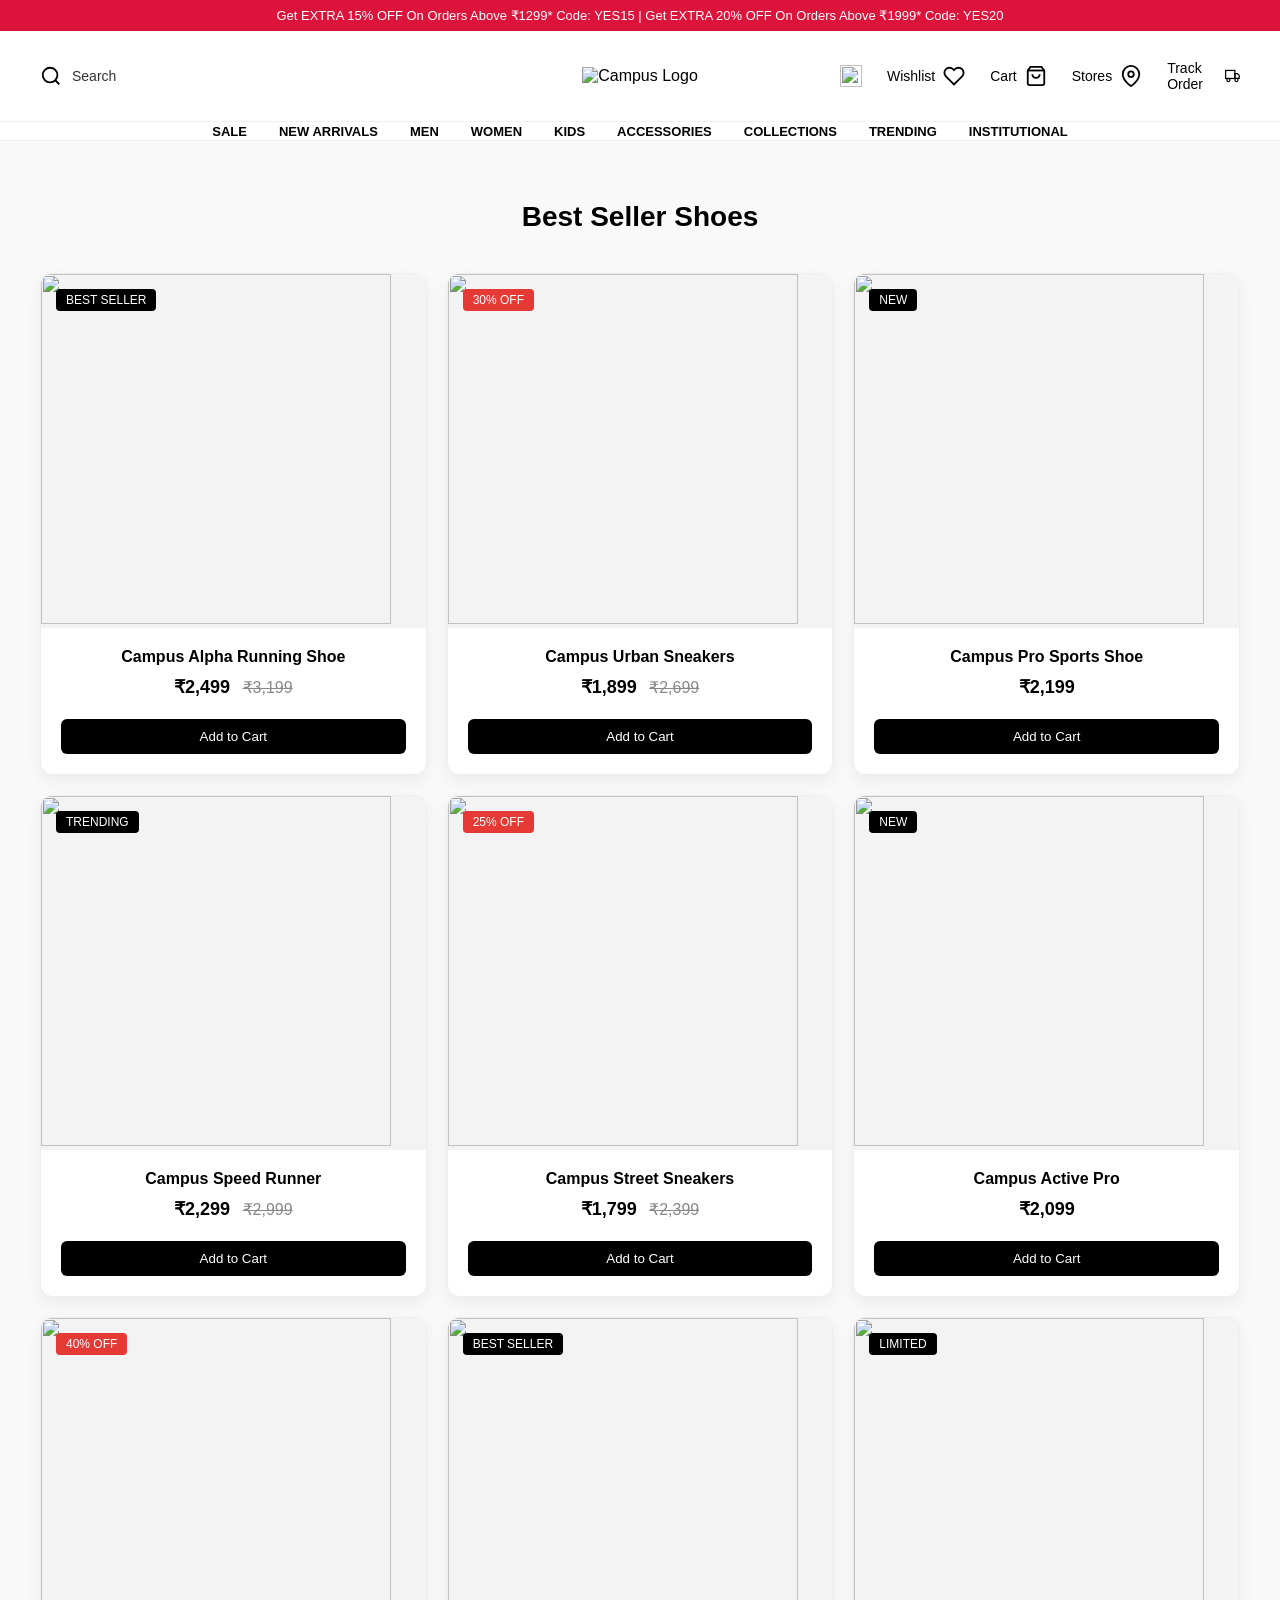
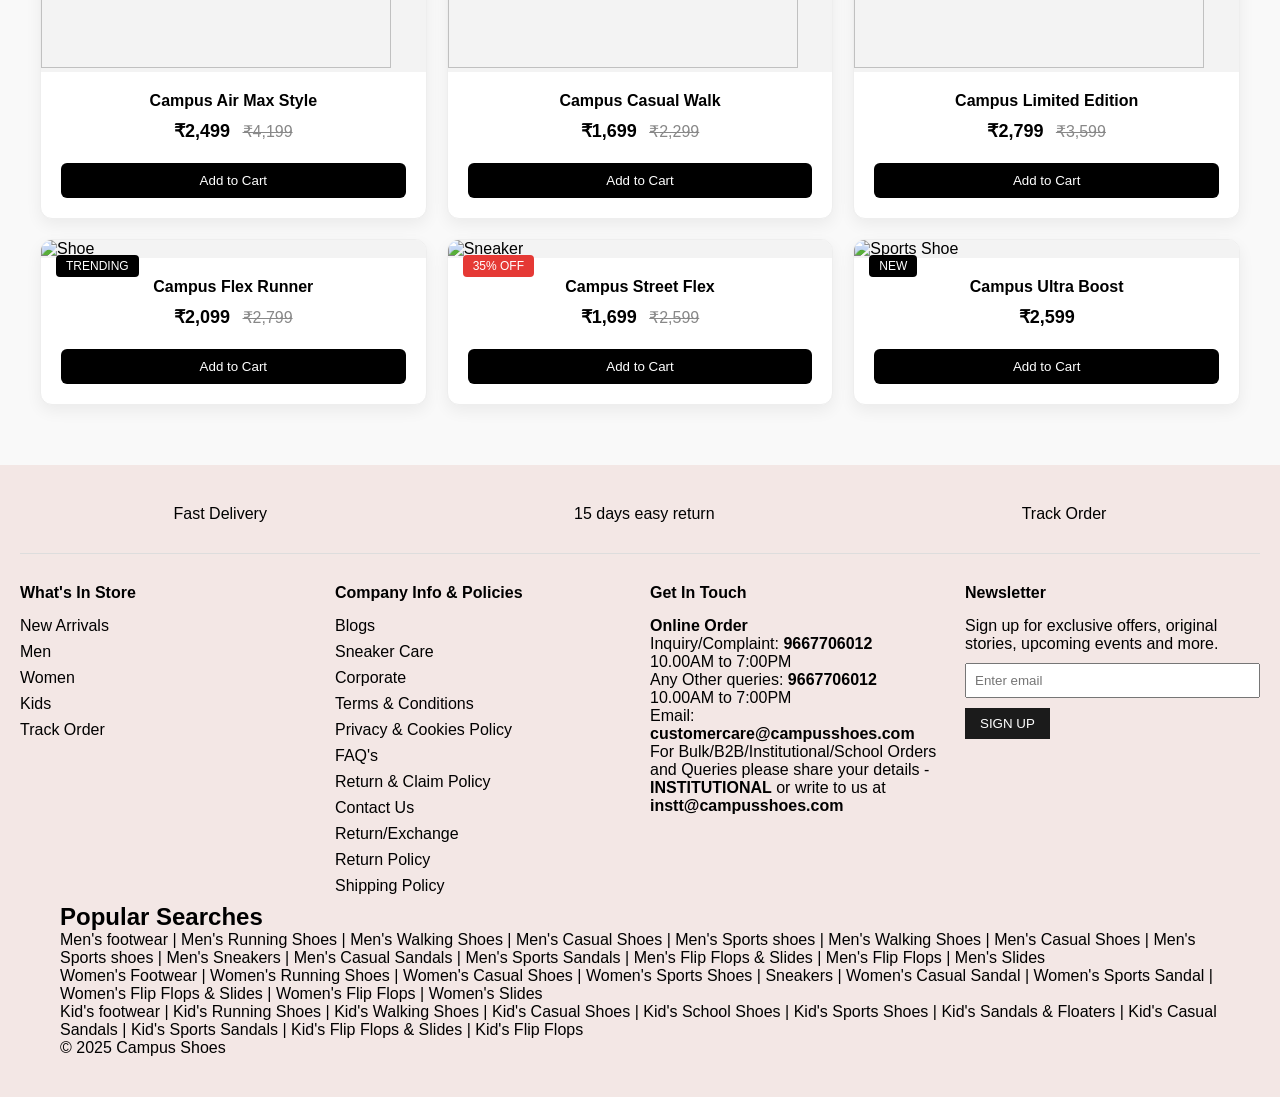
==== index.html @ 20be83b8 "project of the day" ====
<!DOCTYPE html>
<html lang="en">
  <head>
    <meta charset="UTF-8" />
    <meta name="viewport" content="width=device-width, initial-scale=1.0" />
    <title>Campus</title>
    <link rel="stylesheet" href="./FRONT-END/CSS/Home.css" />
  </head>

  <body>

    <div class="top-bar">
        Get EXTRA 15% OFF On Orders Above ₹1299* Code: YES15
        <span class="divider">|</span>
        Get EXTRA 20% OFF On Orders Above ₹1999* Code: YES20
    </div>

    <header class="main-header">
        <div class="container header-content">
            
            <div class="search-container">
                <svg class="icon" viewBox="0 0 24 24">
                    <circle cx="11" cy="11" r="8"></circle>
                    <line x1="21" y1="21" x2="16.65" y2="16.65"></line>
                </svg>
                <span class="search-text">Search</span>
            </div>

            <div class="logo-container">
                <img src="./utils/brand_logo.svg" alt="Campus Logo" class="logo-img">
            </div>

            <div class="actions-container">
                
                <div class="action-item profile-wrapper">
                   <img class="icon" src="./utils/profile.svg" alt="">
                </div>

                <div class="action-item">
                    <span class="action-text">Wishlist</span>
                    <svg class="icon" viewBox="0 0 24 24">
                        <path d="M20.84 4.61a5.5 5.5 0 0 0-7.78 0L12 5.67l-1.06-1.06a5.5 5.5 0 0 0-7.78 7.78l1.06 1.06L12 21.23l7.78-7.78 1.06-1.06a5.5 5.5 0 0 0 0-7.78z"></path>
                    </svg>
                </div>

                <div class="action-item">
                    <span class="action-text">Cart</span>
                    <svg class="icon" viewBox="0 0 24 24">
                        <path d="M6 2L3 6v14a2 2 0 0 0 2 2h14a2 2 0 0 0 2-2V6l-3-4z"></path>
                        <line x1="3" y1="6" x2="21" y2="6"></line>
                        <path d="M16 10a4 4 0 0 1-8 0"></path>
                    </svg>
                </div>

                <div class="action-item">
                    <span class="action-text">Stores</span>
                    <svg class="icon" viewBox="0 0 24 24">
                        <path d="M21 10c0 7-9 13-9 13s-9-6-9-13a9 9 0 0 1 18 0z"></path>
                        <circle cx="12" cy="10" r="3"></circle>
                    </svg>
                </div>

                <div class="action-item">
                    <span class="action-text">Track Order</span>
                    <svg class="icon" viewBox="0 0 24 24">
                        <rect x="1" y="3" width="15" height="13"></rect>
                        <polygon points="16 8 20 8 23 11 23 16 16 16 16 8"></polygon>
                        <circle cx="5.5" cy="18.5" r="2.5"></circle>
                        <circle cx="18.5" cy="18.5" r="2.5"></circle>
                    </svg>
                </div>

            </div>
        </div>
    </header>

       <!-- navbar -->
    <nav class="nav-bar">
        <ul class="nav-list">
            <li class="nav-item"><a href="./FRONT-END/Pages/sales.html" class="nav-link">Sale</a></li>
            <li class="nav-item"><a href="./FRONT-END/Pages/new_arrivals.html" class="nav-link">New Arrivals</a></li>
            <li class="nav-item"><a href="./FRONT-END/Pages/men.html" class="nav-link">Men</a></li>
            <li class="nav-item"><a href="#" class="nav-link">Women</a></li>
            <li class="nav-item"><a href="#" class="nav-link">Kids</a></li>
            <li class="nav-item"><a href="#" class="nav-link">Accessories</a></li>
            <li class="nav-item"><a href="#" class="nav-link">Collections</a></li>
            <li class="nav-item"><a href="#" class="nav-link">Trending</a></li>
            <li class="nav-item"><a href="#" class="nav-link">Institutional</a></li>
        </ul>
    </nav>

    <!-- PRODUCT SECTION -->
<section class="product-section">
  <h2 class="section-title">Best Seller Shoes</h2>

  <div class="product-grid">

    
    <div class="product-card">
      <span class="badge">BEST SELLER</span>
      <div class="product-img">
        <img src="https://5.imimg.com/data5/BJ/PX/MY-35581878/adidas-vermont-white-running-shoes-500x500.png">
      </div>
      <div class="product-info">
        <h3>Campus Alpha Running Shoe</h3>
        <div class="price">
          <span class="new-price">₹2,499</span>
          <span class="old-price">₹3,199</span>
        </div>
        <button class="add-cart">Add to Cart</button>
      </div>
    </div>

    
    <div class="product-card">
      <span class="badge sale">30% OFF</span>
      <div class="product-img">
        <img src="https://trase.in/cdn/shop/files/42139-BKWH-1.jpg?v=1749468869">
      </div>
      <div class="product-info">
        <h3>Campus Urban Sneakers</h3>
        <div class="price">
          <span class="new-price">₹1,899</span>
          <span class="old-price">₹2,699</span>
        </div>
        <button class="add-cart">Add to Cart</button>
      </div>
    </div>


    <div class="product-card">
      <span class="badge">NEW</span>
      <div class="product-img">
        <img src="https://static.vecteezy.com/system/resources/thumbnails/046/323/598/small/pair-of-colorful-sports-shoes-for-active-lifestyle-png.png">
      </div>
      <div class="product-info">
        <h3>Campus Pro Sports Shoe</h3>
        <div class="price">
          <span class="new-price">₹2,199</span>
        </div>
        <button class="add-cart">Add to Cart</button>
      </div>
    </div>

    
    <div class="product-card">
      <span class="badge">TRENDING</span>
      <div class="product-img">
        <img src="https://www.campusshoes.com/cdn/shop/files/PUMPED_22G-1313_BLK_LGRN_07.webp?v=1757588361">
      </div>
      <div class="product-info">
        <h3>Campus Speed Runner</h3>
        <div class="price">
          <span class="new-price">₹2,299</span>
          <span class="old-price">₹2,999</span>
        </div>
        <button class="add-cart">Add to Cart</button>
      </div>
    </div>


    <div class="product-card">
      <span class="badge sale">25% OFF</span>
      <div class="product-img">
        <img src="https://www.campusshoes.com/cdn/shop/files/ENCORE_22G-13434_OFF_WHT-NAVY_01.webp?v=1773141540">
      </div>
      <div class="product-info">
        <h3>Campus Street Sneakers</h3>
        <div class="price">
          <span class="new-price">₹1,799</span>
          <span class="old-price">₹2,399</span>
        </div>
        <button class="add-cart">Add to Cart</button>
      </div>
    </div>

    
    <div class="product-card">
      <span class="badge">NEW</span>
      <div class="product-img">
        <img src="https://www.campusshoes.com/cdn/shop/files/ENCORE_22G-13434_WHT-SILVER_01.webp?v=1773141233">
      </div>
      <div class="product-info">
        <h3>Campus Active Pro</h3>
        <div class="price">
          <span class="new-price">₹2,099</span>
        </div>
        <button class="add-cart">Add to Cart</button>
      </div>
    </div>

    
    <div class="product-card">
      <span class="badge sale">40% OFF</span>
      <div class="product-img">
        <img src="https://www.campusshoes.com/cdn/shop/files/OG-27_OG-27_WHT_01.webp?v=1763550205">
      </div>
      <div class="product-info">
        <h3>Campus Air Max Style</h3>
        <div class="price">
          <span class="new-price">₹2,499</span>
          <span class="old-price">₹4,199</span>
        </div>
        <button class="add-cart">Add to Cart</button>
      </div>
    </div>

    
    <div class="product-card">
      <span class="badge">BEST SELLER</span>
      <div class="product-img">
        <img src="https://assets.myntassets.com/w_360,q_50,,dpr_2,fl_progressive,f_webp/assets/images/2024/OCTOBER/10/FXR0nIdl_887137e5b7454a2d90da88d198b4e7dd.jpg">
      </div>
      <div class="product-info">
        <h3>Campus Casual Walk</h3>
        <div class="price">
          <span class="new-price">₹1,699</span>
          <span class="old-price">₹2,299</span>
        </div>
        <button class="add-cart">Add to Cart</button>
      </div>
    </div>

    
    <div class="product-card">
      <span class="badge">LIMITED</span>
      <div class="product-img">
        <img src="https://assets.myntassets.com/assets/images/29837536/2024/8/5/98638d5d-c225-41c1-81b7-b8c1619c263b1722845854687-Campus-Men-Round-Toe-Memory-Foam-Sneakers-8591722845854546-12.jpg">
      </div>
      <div class="product-info">
        <h3>Campus Limited Edition</h3>
        <div class="price">
          <span class="new-price">₹2,799</span>
          <span class="old-price">₹3,599</span>
        </div>
        <button class="add-cart">Add to Cart</button>
      </div>
    </div>
     <!-- PRODUCT 10 -->
<div class="product-card">
  <span class="badge">TRENDING</span>

  <div class="product-img">
    <img src="https://images-static.nykaa.com/media/catalog/product/4/b/4b3f07a22L1000Beige_1.jpg?tr=w-500" alt="Shoe">
  </div>

  <div class="product-info">
    <h3>Campus Flex Runner</h3>

    <div class="price">
      <span class="new-price">₹2,099</span>
      <span class="old-price">₹2,799</span>
    </div>

    <button class="add-cart">Add to Cart</button>
  </div>
</div>

<!-- PRODUCT 11 -->
<div class="product-card">
  <span class="badge sale">35% OFF</span>

  <div class="product-img">
    <img src="https://assets.myntassets.com/w_360,q_50,,dpr_2,fl_progressive,f_webp/assets/images/2025/APRIL/5/lwsS5gOo_aeb4691b86c540b4b298bdfb15d389ee.jpg" alt="Sneaker">
  </div>

  <div class="product-info">
    <h3>Campus Street Flex</h3>

    <div class="price">
      <span class="new-price">₹1,699</span>
      <span class="old-price">₹2,599</span>
    </div>

    <button class="add-cart">Add to Cart</button>
  </div>
</div>

<!-- PRODUCT 12 -->
<div class="product-card">
  <span class="badge">NEW</span>

  <div class="product-img">
    <img src="https://m.media-amazon.com/images/I/41uL7qvOUUL._AC_UY300_.jpg" alt="Sports Shoe">
  </div>

  <div class="product-info">
    <h3>Campus Ultra Boost</h3>

    <div class="price">
      <span class="new-price">₹2,599</span>
    </div>

    <button class="add-cart">Add to Cart</button>
  </div>
</div>
   

  </div>

</section>

    <!-- footer -->
    <footer>
      <div class="footer-top">
    <div class="service">
      <i class="fas fa-truck"></i>
      <p>Fast Delivery</p>
    </div>
    <div class="service">
      <i class="fas fa-tag"></i>
      <p>15 days easy return</p>
    </div>
    <div class="service">
      <i class="fas fa-map-marker-alt"></i>
      <p>Track Order</p>
    </div>
  </div>

  <div class="footer-main">
    <div class="footer-column">
      <h4>What's In Store</h4>
      <ul>
        <li>New Arrivals</li>
        <li>Men</li>
        <li>Women</li>
        <li>Kids</li>
        <li>Track Order</li>
      </ul>
    </div>

    <div class="footer-column">
      <h4>Company Info & Policies</h4>
      <ul>
        <li>Blogs</li>
        <li>Sneaker Care</li>
        <li>Corporate</li>
        <li>Terms & Conditions</li>
        <li>Privacy & Cookies Policy</li>
        <li>FAQ's</li>
        <li>Return & Claim Policy</li>
        <li>Contact Us</li>
        <li>Return/Exchange</li>
        <li>Return Policy</li>
        <li>Shipping Policy</li>
      </ul>
    </div>

    <div class="footer-column">
      <h4>Get In Touch</h4>
      <p><strong>Online Order</strong></p>
      <p>Inquiry/Complaint: <strong>9667706012</strong><br>10.00AM to 7:00PM</p>
      <p>Any Other queries: <strong>9667706012</strong><br>10.00AM to 7:00PM</p>
      <p>Email: <strong>customercare@campusshoes.com</strong></p>
      <p>For Bulk/B2B/Institutional/School Orders and Queries please share your details - <strong>INSTITUTIONAL</strong> or write to us at <strong>instt@campusshoes.com</strong></p>
    </div>

    <div class="footer-column">
      <h4>Newsletter</h4>
      <p>Sign up for exclusive offers, original stories, upcoming events and more.</p>
      <input type="email" placeholder="Enter email">
      <button>SIGN UP</button>
      <div class="social-icons">
        <i class="fab fa-facebook-f"></i>
        <i class="fab fa-youtube"></i>
        <i class="fab fa-instagram"></i>
        <i class="fab fa-x-twitter"></i>
      </div>
    </div>
  </div>
       <div class="container">
            <div class="categories-interlin-section">
                <h2 class="Popular">Popular Searches</h2>
                <div class="men-links" style="display:block;">
                    <a href="" > Men's footwear |</a>
                    <a href="#">Men's Running Shoes |</a>
                    <a href="#">Men's Walking Shoes |</a>
                    <a href="#">Men's Casual Shoes |</a>
                    <a href="#"> Men's Sports shoes |</a>
                    <a href="#">Men's Walking Shoes |</a>
                    <a href="#">Men's Casual Shoes |</a>
                    <a href="#">Men's Sports shoes |</a>
                    <a href="#">Men's Sneakers |</a>
                    <a href="#"> Men's Casual Sandals |</a>
                    <a href="#"> Men's Sports Sandals |</a>
                    <a href="#"> Men's Flip Flops & Slides |</a>
                    <a href="#">Men's Flip Flops |</a>
                    <a href="#">Men's Slides</a>
                   </div>
                   <div class="women-links" style="display:block;">
                    <a href="#">Women's Footwear |</a>
                    <a href="#">Women's Running Shoes |</a>
                    <a href="#">Women's Casual Shoes |</a>
                    <a href="#">Women's Sports Shoes |</a>
                    <a href="#">Sneakers |</a>
                    <a href="#">Women's Casual Sandal |</a>
                    <a href="#">Women's Sports Sandal |</a>
                    <a href="#">Women's Flip Flops & Slides |</a>
                    <a href="#">Women's Flip Flops |</a>
                    <a href="#">Women's Slides</a>
                   </div>
                   <div class="kids-links" style="display:block;">
                    <a href="#"> Kid's footwear  |</a>
                    <a href="#">Kid's Running Shoes |</a>
                    <a href="#">Kid's Walking Shoes |</a>
                    <a href="#">Kid's Casual Shoes |</a>
                    <a href="#">Kid's School Shoes |</a>
                    <a href="#">Kid's Sports Shoes |</a>
                    <a href="#">Kid's Sandals & Floaters |</a>
                    <a href="#">Kid's Casual Sandals |</a>
                    <a href="#">Kid's Sports Sandals |</a>
                    <a href="#">Kid's Flip Flops & Slides |</a>
                    <a href="#"> Kid's Flip Flops</a>
                </div>
            </div>
        </div>
        <div class="container">

            <div class="last_row">
                <div class="section-footer_row_col">
                    <div class="copyright">
                        <span class="copy">© 2025 
                            <a href="#">Campus Shoes</a>
                        </span>
                    </div>
                </div>

            </div>
      </div>
</footer>

  </body>
</html>
---- FRONT-END/CSS/Home.css ----
* {
  margin: 0;
  padding: 0;
  box-sizing: border-box;
}

body {
  font-family: -apple-system, BlinkMacSystemFont, "Segoe UI", Roboto, Helvetica,
    Arial, sans-serif;
  background-color: #ffffff;
  overflow-x: hidden;
}

.container {
  width: 100%;
  padding: 0 40px;
  max-width: 1400px;
  margin: 0 auto;
}

a {
  text-decoration: none;
  color: inherit;
}

/* ================= TOP BAR ================= */

.top-bar {
  background-color: #dc143c;
  color: white;
  font-size: 13px;
  text-align: center;
  padding: 8px 0;
  font-weight: 500;
}

/* ================= HEADER ================= */

.main-header {
  background: white;
  padding: 15px 0;
  border-bottom: 1px solid #f0f0f0;
}

.header-content {
  display: flex;
  justify-content: space-between;
  align-items: center;
  height: 60px;
}

.search-container {
  display: flex;
  align-items: center;
  gap: 10px;
  flex: 1;
  cursor: pointer;
}

.search-text {
  font-size: 14px;
  color: #333;
}

.logo-container {
  flex: 1;
  display: flex;
  justify-content: center;
}

.logo-img {
  max-height: 100px;
  object-fit: contain;
}

.actions-container {
  display: flex;
  justify-content: flex-end;
  gap: 25px;
  flex: 1;
}

.action-item {
  display: flex;
  align-items: center;
  gap: 8px;
  font-size: 14px;
  cursor: pointer;
}

.action-item:hover {
  color: #dc143c;
}

.icon {
  width: 22px;
  height: 22px;
  fill: none;
  stroke: currentColor;
  stroke-width: 2;
}

/* ================= NAVBAR ================= */

.nav-bar {
  background: white;
  border-bottom: 1px solid #eeeeee;
}

.nav-list {
  display: flex;
  justify-content: center;
  list-style: none;
}

.nav-item {
  margin: 0 16px;
}

.nav-link {
  padding: 18px 0;
  font-size: 13px;
  font-weight: 600;
  text-transform: uppercase;
}

.nav-link:hover {
  color: #dc143c;
}

/* ================= PRODUCT SECTION ================= */

.product-section {
  padding: 60px 40px;
  background: #f9f9f9;
}

.section-title {
  text-align: center;
  font-size: 28px;
  margin-bottom: 40px;
}

.product-grid {
  display: grid;
  grid-template-columns: repeat(auto-fit, minmax(320px, 1fr));
  gap: 20px;
}

/* PRODUCT CARD (NO ANIMATION) */
.product-card {
  background: #fff;
  border-radius: 12px;
  overflow: hidden;
  position: relative;
  box-shadow: 0 8px 20px rgba(0,0,0,0.08);

  display: flex;
  flex-direction: column;
  transition: box-shadow 0.3s ease;
}

.product-card {
  cursor: pointer;
  border: 1px solid #eee;
  box-shadow: 0 6px 16px rgba(0,0,0,0.06);
  transition: box-shadow 0.3s ease, border-color 0.3s ease;
}

.product-card:hover {
  box-shadow: 0 18px 35px rgba(0,0,0,0.18);
  border-color: #ddd;
}


.product-img {
  background: #f3f3f3;
}

.product-img img {
  width: 350px;
  height: 350px;
  object-fit:cover;
}

/* PRODUCT INFO */
.product-info {
  padding: 20px;
  text-align: center;
  display: flex;
  flex-direction: column;
  height: 100%;
}

.product-info h3 {
  font-size: 16px;
  margin-bottom: 10px;
  
}

/* PRICE */
.price {
  margin-bottom: 15px;
  min-height: 28px;
}

.new-price {
  font-weight: bold;
  font-size: 18px;
}

.old-price {
  text-decoration: line-through;
  color: #888;
  margin-left: 8px;
}

/* ADD TO CART */
.add-cart {
  padding: 10px 18px;
  border: none;
  background: black;
  color: #fff;
  cursor: pointer;
  border-radius: 6px;
  margin-top: auto;
  transition: background 0.3s ease;
}

.add-cart:hover {
  background: #e53935;
}

/* BADGE */
.badge {
  position: absolute;
  top: 15px;
  left: 15px;
  background: black;
  color: #fff;
  padding: 4px 10px;
  font-size: 12px;
  border-radius: 4px;
}

.badge.sale {
  background: #e53935;
}

/* ================= FOOTER ================= */

footer {
  background-color: #f3e7e5;
  padding: 40px 20px;
}

.footer-top {
  display: flex;
  justify-content: space-around;
  text-align: center;
  padding-bottom: 30px;
  border-bottom: 1px solid #ddd;
}

.footer-main {
  display: flex;
  justify-content: space-between;
  padding-top: 30px;
  flex-wrap: wrap;
  gap: 20px;
}

.footer-column {
  flex: 1;
  min-width: 220px;
}

.footer-column h4 {
  margin-bottom: 15px;
}

.footer-column ul {
  list-style: none;
}

.footer-column ul li {
  margin-bottom: 8px;
}

.footer-column input {
  width: 100%;
  padding: 8px;
  margin: 10px 0;
}

.footer-column button {
  padding: 8px 15px;
  background: #1b1b1b;
  color: #fff;
  border: none;
}
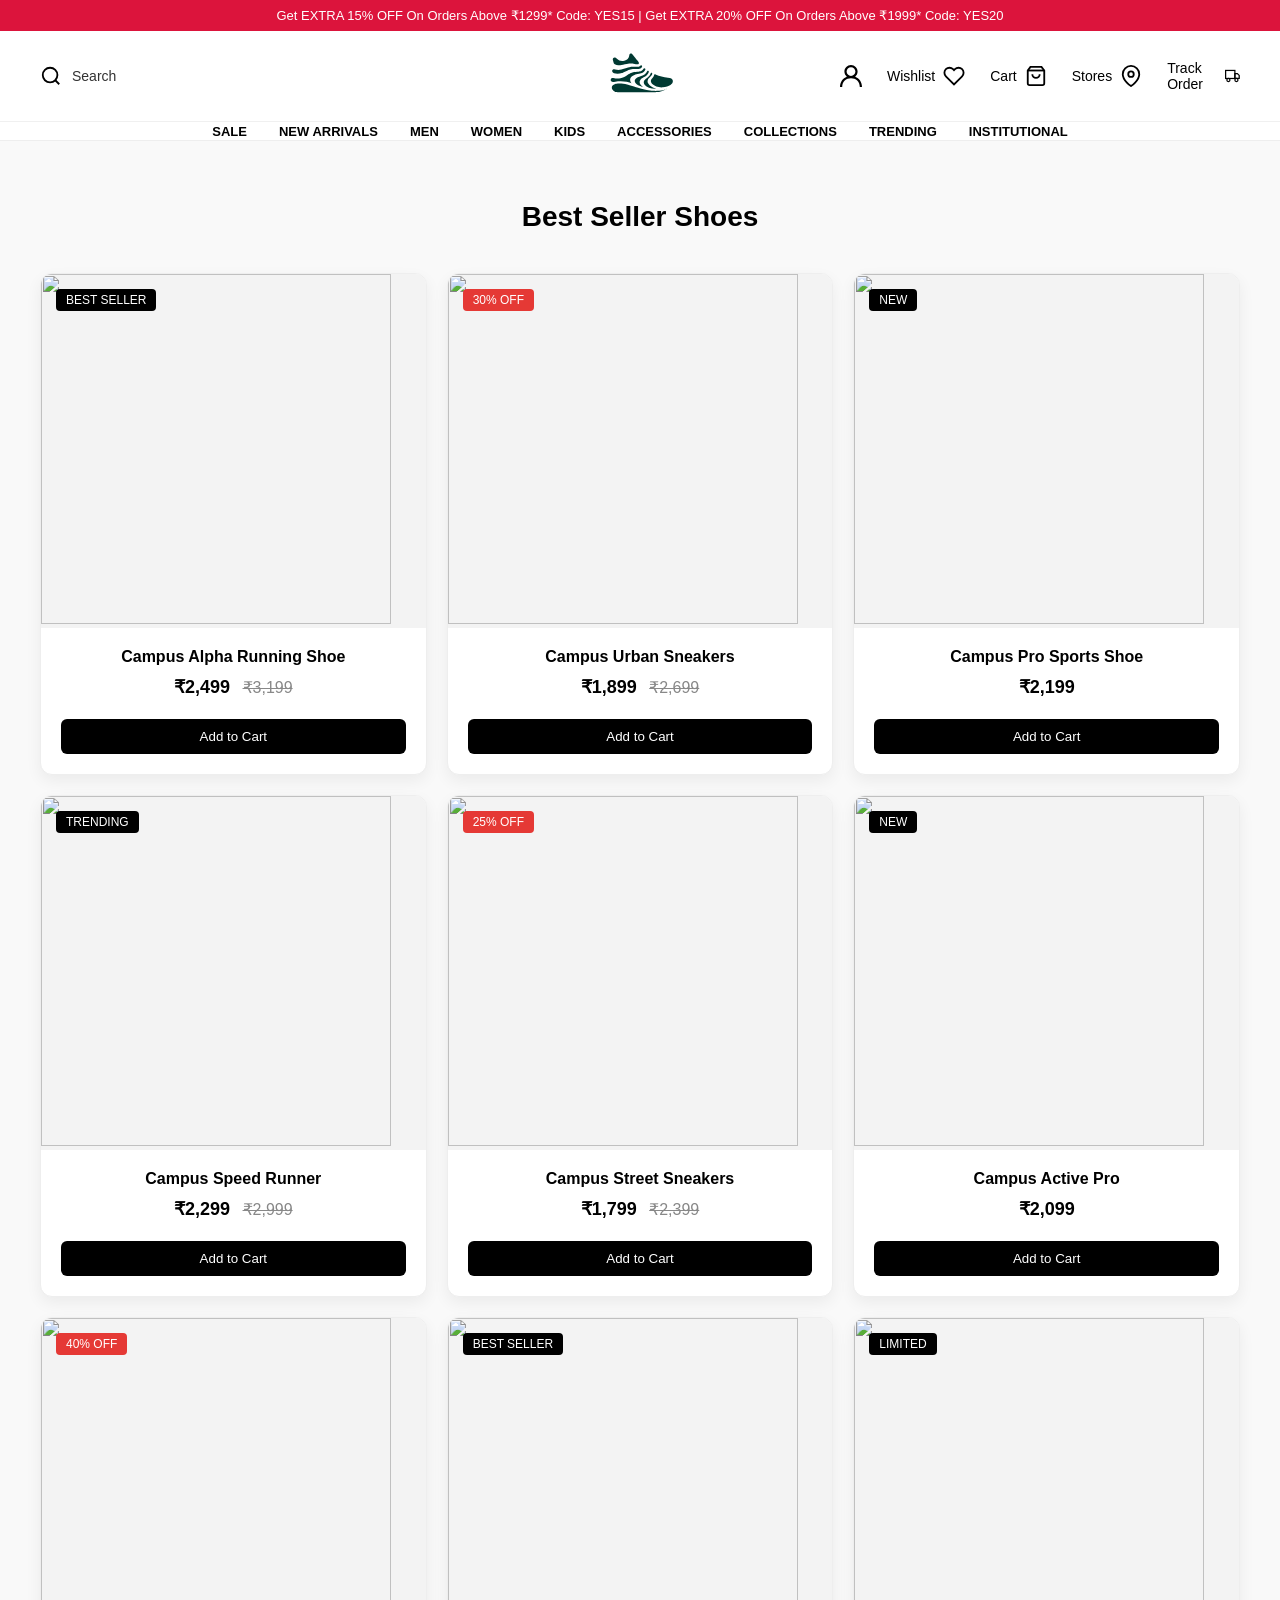
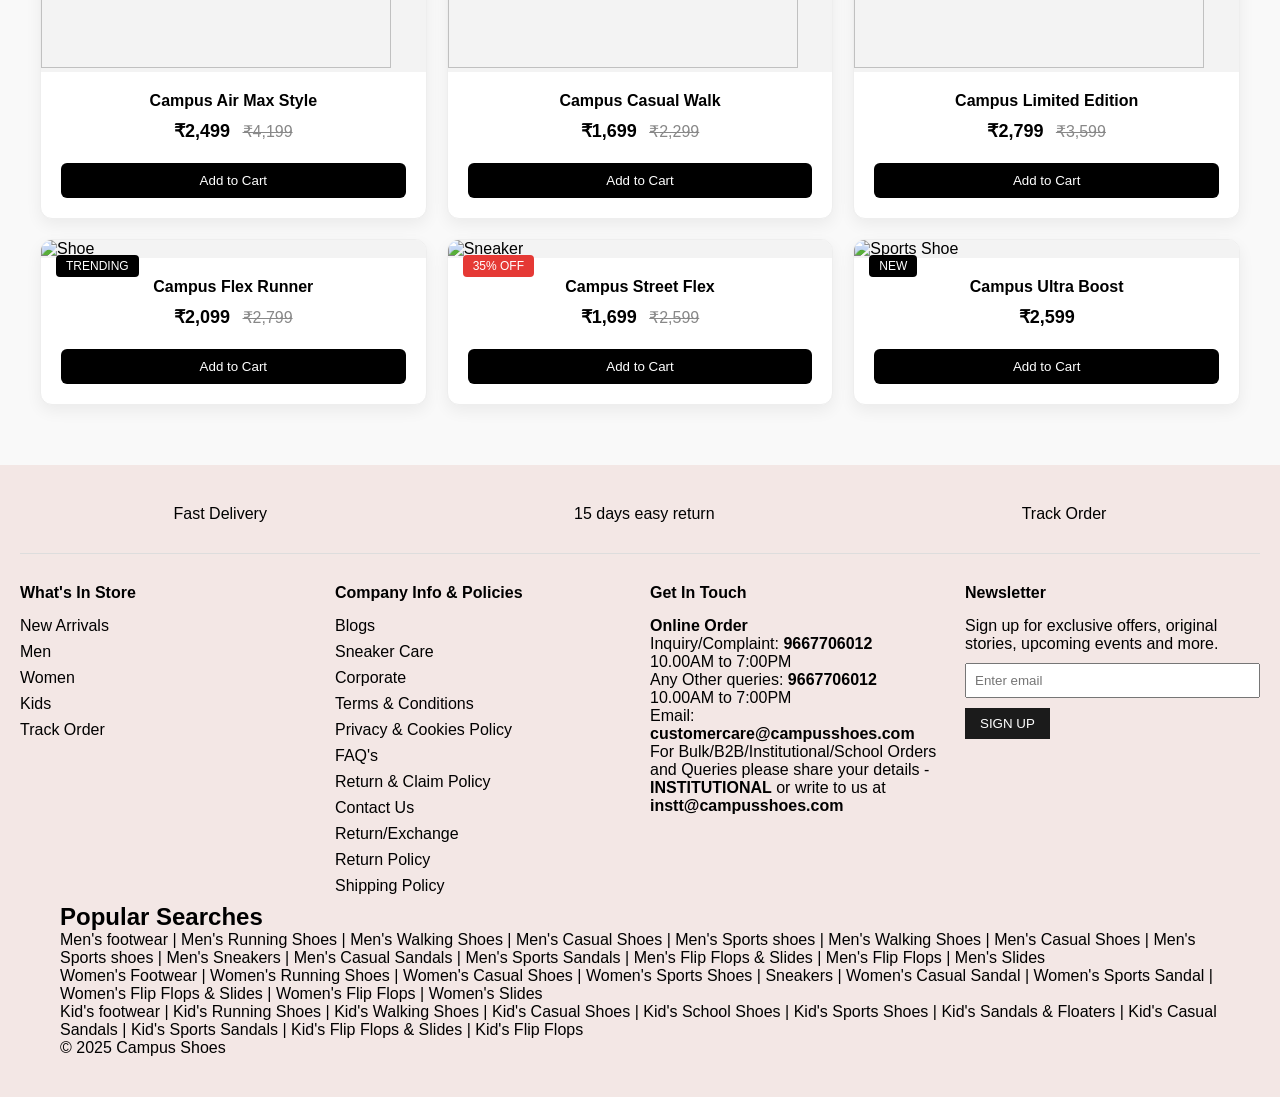
==== commit 96ed8840: "code of the day" ====
--- a/index.html
+++ b/index.html
@@ -27,13 +27,13 @@
             </div>
 
             <div class="logo-container">
-                <img src="./utils/brand_logo.svg" alt="Campus Logo" class="logo-img">
+                <img src="./FRONT-END/Utils/brand_logo.svg" alt="Campus Logo" class="logo-img">
             </div>
 
             <div class="actions-container">
                 
                 <div class="action-item profile-wrapper">
-                   <img class="icon" src="./utils/profile.svg" alt="">
+                   <img class="icon" src="./FRONT-END/Utils/profile.svg" alt="">
                 </div>
 
                 <div class="action-item">
@@ -80,8 +80,8 @@
             <li class="nav-item"><a href="./FRONT-END/Pages/sales.html" class="nav-link">Sale</a></li>
             <li class="nav-item"><a href="./FRONT-END/Pages/new_arrivals.html" class="nav-link">New Arrivals</a></li>
             <li class="nav-item"><a href="./FRONT-END/Pages/men.html" class="nav-link">Men</a></li>
-            <li class="nav-item"><a href="#" class="nav-link">Women</a></li>
-            <li class="nav-item"><a href="#" class="nav-link">Kids</a></li>
+            <li class="nav-item"><a href="./FRONT-END/Pages/women.html" class="nav-link">Women</a></li>
+            <li class="nav-item"><a href="./FRONT-END/Pages/kids.html" class="nav-link">Kids</a></li>
             <li class="nav-item"><a href="#" class="nav-link">Accessories</a></li>
             <li class="nav-item"><a href="#" class="nav-link">Collections</a></li>
             <li class="nav-item"><a href="#" class="nav-link">Trending</a></li>
